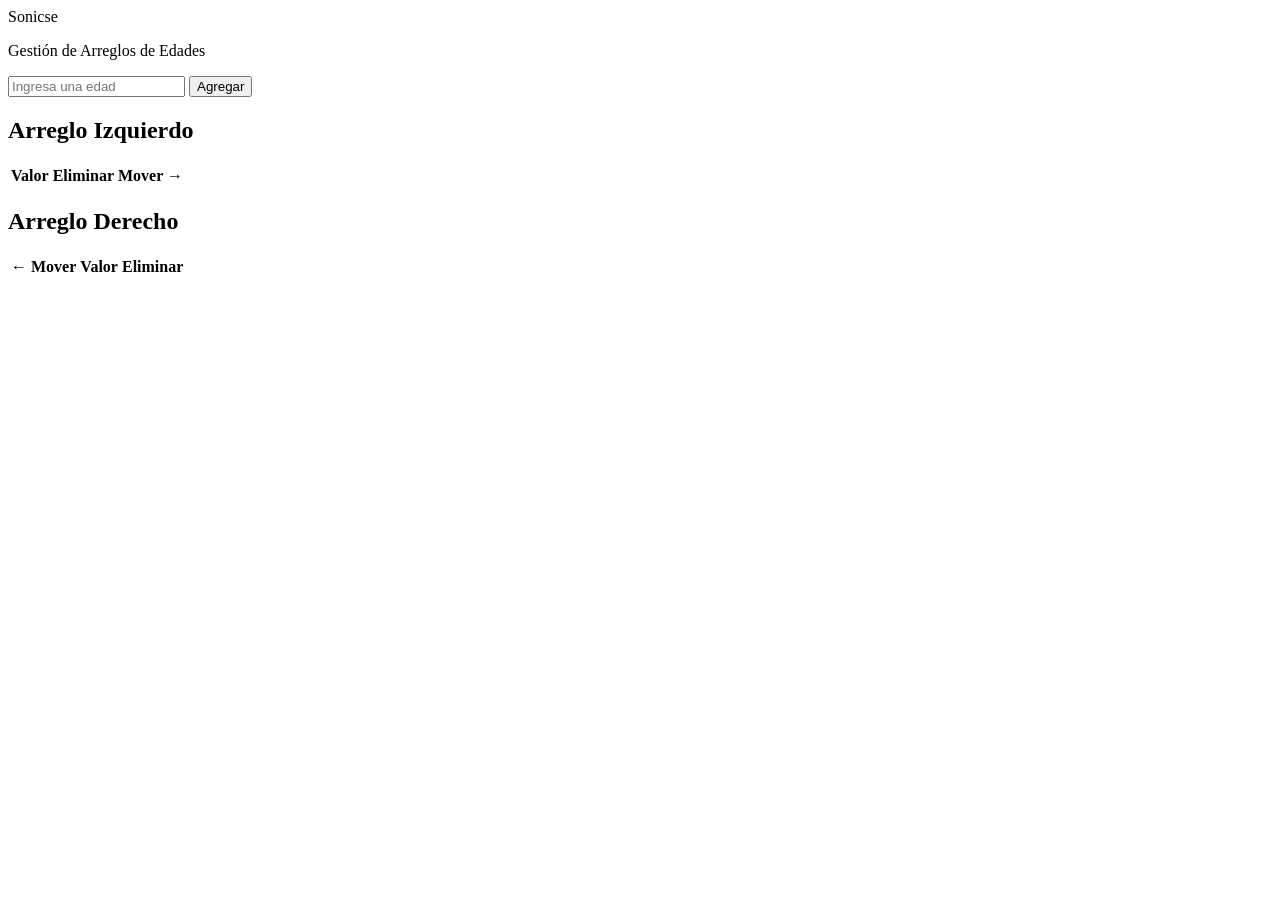
==== T2Arreglos.html @ 84196119 "programando el html" ====
<!DOCTYPE html>
<html lang="es">
<head>
    <meta charset="UTF-8">
    <title>Sonicse — Gestión de Arreglos</title>
    <link rel="stylesheet" href="arreglos.css">
</head>
<body>
 
    <header>
        <div class="ring ring-1"></div>
        <div class="ring ring-2"></div>
        <div class="ring ring-3"></div>
        <div class="brand">
            <span class="brand-sonic">Sonic</span><span class="brand-se">se</span>
        </div>
        <p class="brand-sub">Gestión de Arreglos de Edades</p>
    </header>
 
    <main>
        <div class="input-area">
            <input type="text" id="txtEdad" placeholder="Ingresa una edad" />
            <button onclick="agregarEdad()">Agregar</button>
        </div>
 
        <div class="tablas">
            <div class="lado">
                <h2>Arreglo Izquierdo</h2>
                <table>
                    <thead>
                        <tr>
                            <th>Valor</th>
                            <th>Eliminar</th>
                            <th>Mover →</th>
                        </tr>
                    </thead>
                    <tbody id="tablaIzquierda"></tbody>
                </table>
            </div>
 
            <div class="lado">
                <h2>Arreglo Derecho</h2>
                <table>
                    <thead>
                        <tr>
                            <th>← Mover</th>
                            <th>Valor</th>
                            <th>Eliminar</th>
                        </tr>
                    </thead>
                    <tbody id="tablaDerecha"></tbody>
                </table>
            </div>
        </div>
    </main>
 
    <script src="arreglos.js"></script>
</body>
</html>
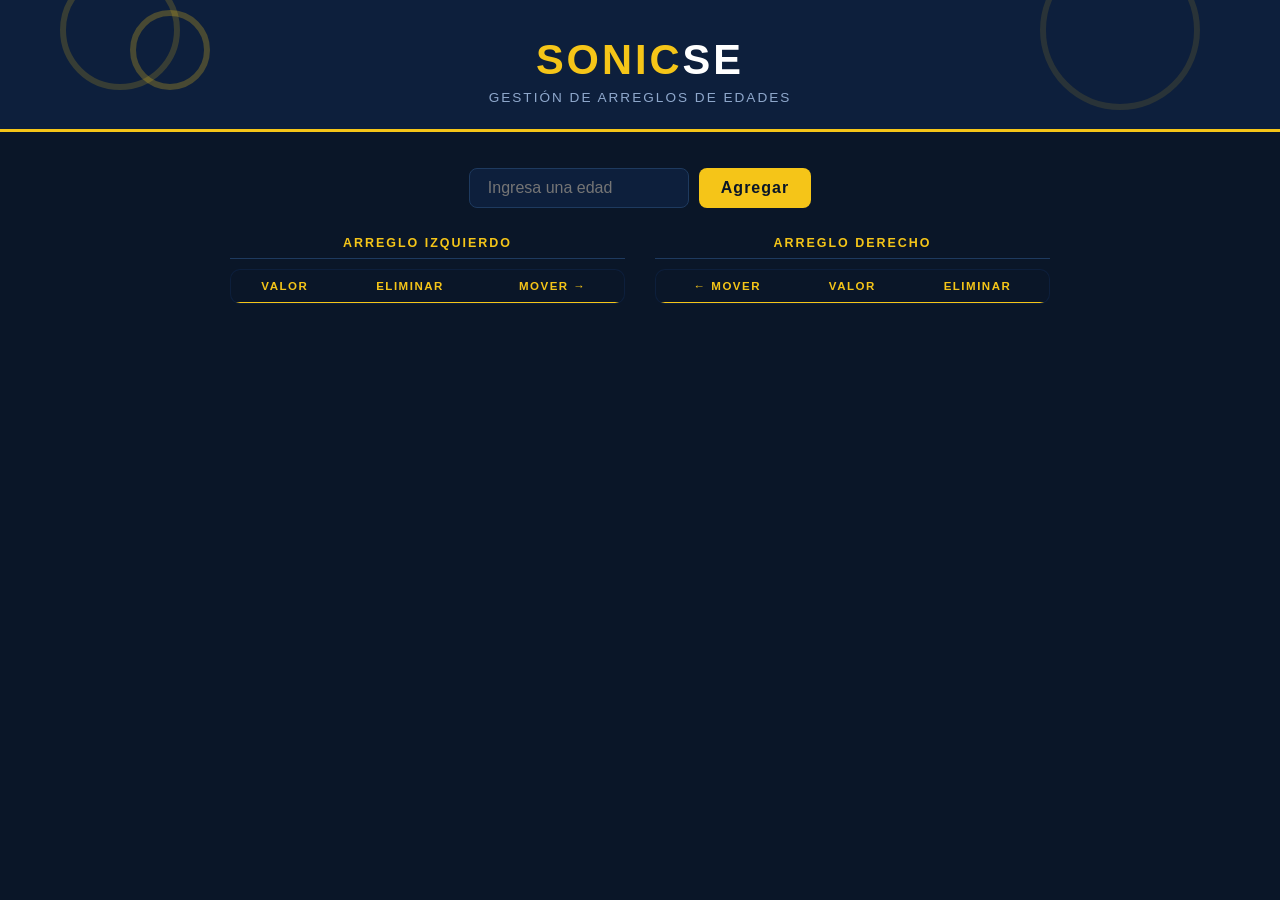
==== commit d90fac67: "colocacion en el head la parte del estilo css" ====
--- a/T2Arreglos.html
+++ b/T2Arreglos.html
@@ -3,7 +3,7 @@
 <head>
     <meta charset="UTF-8">
     <title>Sonicse — Gestión de Arreglos</title>
-    <link rel="stylesheet" href="arreglos.css">
+    <link rel="stylesheet" href="T3Arreglos.css">
 </head>
 <body>
  
--- a/T3Arreglos.css
+++ b/T3Arreglos.css
@@ -0,0 +1,223 @@
+* {
+    box-sizing: border-box;
+    margin: 0;
+    padding: 0;
+}
+
+body {
+    font-family: 'Segoe UI', sans-serif;
+    background: #0a1628;
+    color: #e8eaf0;
+    min-height: 100vh;
+    display: flex;
+    flex-direction: column;
+    align-items: center;
+}
+
+header {
+    position: relative;
+    width: 100%;
+    background: #0d1f3c;
+    border-bottom: 3px solid #f5c518;
+    text-align: center;
+    padding: 36px 20px 24px;
+    overflow: hidden;
+}
+
+.ring {
+    position: absolute;
+    border-radius: 50%;
+    border: 6px solid #f5c518;
+    opacity: 0.18;
+}
+
+.ring-1 {
+    width: 120px;
+    height: 120px;
+    top: -30px;
+    left: 60px;
+}
+
+.ring-2 {
+    width: 80px;
+    height: 80px;
+    top: 10px;
+    left: 130px;
+    opacity: 0.25;
+}
+
+.ring-3 {
+    width: 160px;
+    height: 160px;
+    top: -50px;
+    right: 80px;
+    opacity: 0.12;
+}
+
+.brand {
+    font-size: 2.6rem;
+    font-weight: 800;
+    letter-spacing: 3px;
+    text-transform: uppercase;
+    position: relative;
+    z-index: 1;
+}
+
+.brand-sonic {
+    color: #f5c518;
+}
+
+.brand-se {
+    color: #ffffff;
+}
+
+.brand-sub {
+    color: #8fa8cc;
+    font-size: 0.85rem;
+    letter-spacing: 2px;
+    text-transform: uppercase;
+    margin-top: 6px;
+    position: relative;
+    z-index: 1;
+}
+
+main {
+    width: 100%;
+    max-width: 860px;
+    padding: 36px 20px;
+    display: flex;
+    flex-direction: column;
+    align-items: center;
+    gap: 28px;
+}
+
+.input-area {
+    display: flex;
+    gap: 10px;
+}
+
+.input-area input[type="text"] {
+    padding: 10px 18px;
+    border-radius: 8px;
+    border: 1.5px solid #1e3a5f;
+    background: #0d1f3c;
+    color: #e8eaf0;
+    font-size: 1rem;
+    outline: none;
+    transition: border 0.2s;
+    width: 220px;
+}
+
+.input-area input[type="text"]:focus {
+    border-color: #f5c518;
+}
+
+.input-area button {
+    padding: 10px 22px;
+    background: #f5c518;
+    color: #0a1628;
+    border: none;
+    border-radius: 8px;
+    cursor: pointer;
+    font-size: 1rem;
+    font-weight: 700;
+    letter-spacing: 1px;
+    transition: background 0.2s, transform 0.1s;
+}
+
+.input-area button:hover {
+    background: #e6b800;
+}
+
+.input-area button:active {
+    transform: scale(0.97);
+}
+
+.tablas {
+    display: flex;
+    gap: 30px;
+    width: 100%;
+}
+
+.lado {
+    flex: 1;
+}
+
+.lado h2 {
+    text-align: center;
+    font-size: 0.78rem;
+    letter-spacing: 2px;
+    text-transform: uppercase;
+    color: #f5c518;
+    margin-bottom: 10px;
+    padding-bottom: 8px;
+    border-bottom: 1px solid #1e3a5f;
+}
+
+table {
+    width: 100%;
+    border-collapse: collapse;
+    background: #0d1f3c;
+    border-radius: 10px;
+    overflow: hidden;
+    border: 1px solid #1e3a5f;
+}
+
+thead tr {
+    background: #0a1628;
+    border-bottom: 2px solid #f5c518;
+}
+
+th {
+    padding: 10px 8px;
+    font-size: 0.72rem;
+    letter-spacing: 1.5px;
+    text-transform: uppercase;
+    color: #f5c518;
+}
+
+td {
+    padding: 10px 8px;
+    text-align: center;
+    border-top: 1px solid #122040;
+    font-size: 0.95rem;
+}
+
+.btn-eliminar {
+    padding: 5px 13px;
+    background: #c0392b;
+    color: #fff;
+    border: none;
+    border-radius: 5px;
+    cursor: pointer;
+    font-size: 0.82rem;
+    font-weight: 600;
+    transition: background 0.2s;
+}
+
+.btn-eliminar:hover {
+    background: #a93226;
+}
+
+.btn-mover {
+    padding: 5px 13px;
+    background: #f5c518;
+    color: #0a1628;
+    border: none;
+    border-radius: 5px;
+    cursor: pointer;
+    font-size: 0.95rem;
+    font-weight: 700;
+    transition: background 0.2s;
+}
+
+.btn-mover:hover {
+    background: #e6b800;
+}
+
+.empty-row td {
+    color: #2a4a6e;
+    font-style: italic;
+    font-size: 0.82rem;
+    padding: 18px 0;
+}
